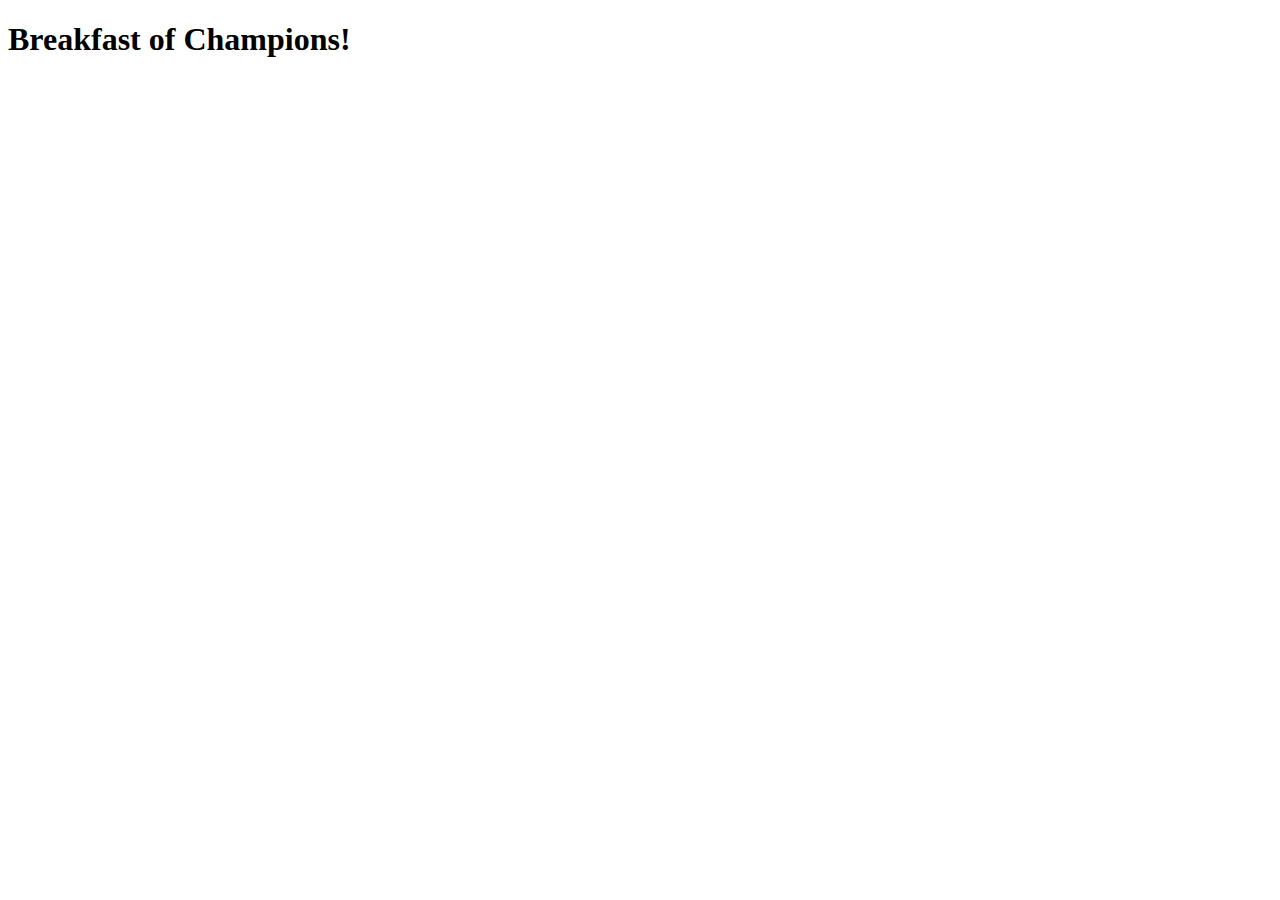
==== recipes/breakfast.html @ d86e8051 "Link breakfast.html to index.html" ====
<!DOCTYPE html>
<html lang="en">
<head>
    <meta charset="UTF-8">
    <meta http-equiv="X-UA-Compatible" content="IE=edge">
    <meta name="viewport" content="width=device-width, initial-scale=1.0">
    <title>Document</title>
</head>
<body>
    <h1>Breakfast of Champions!</h1>
</body>
</html>
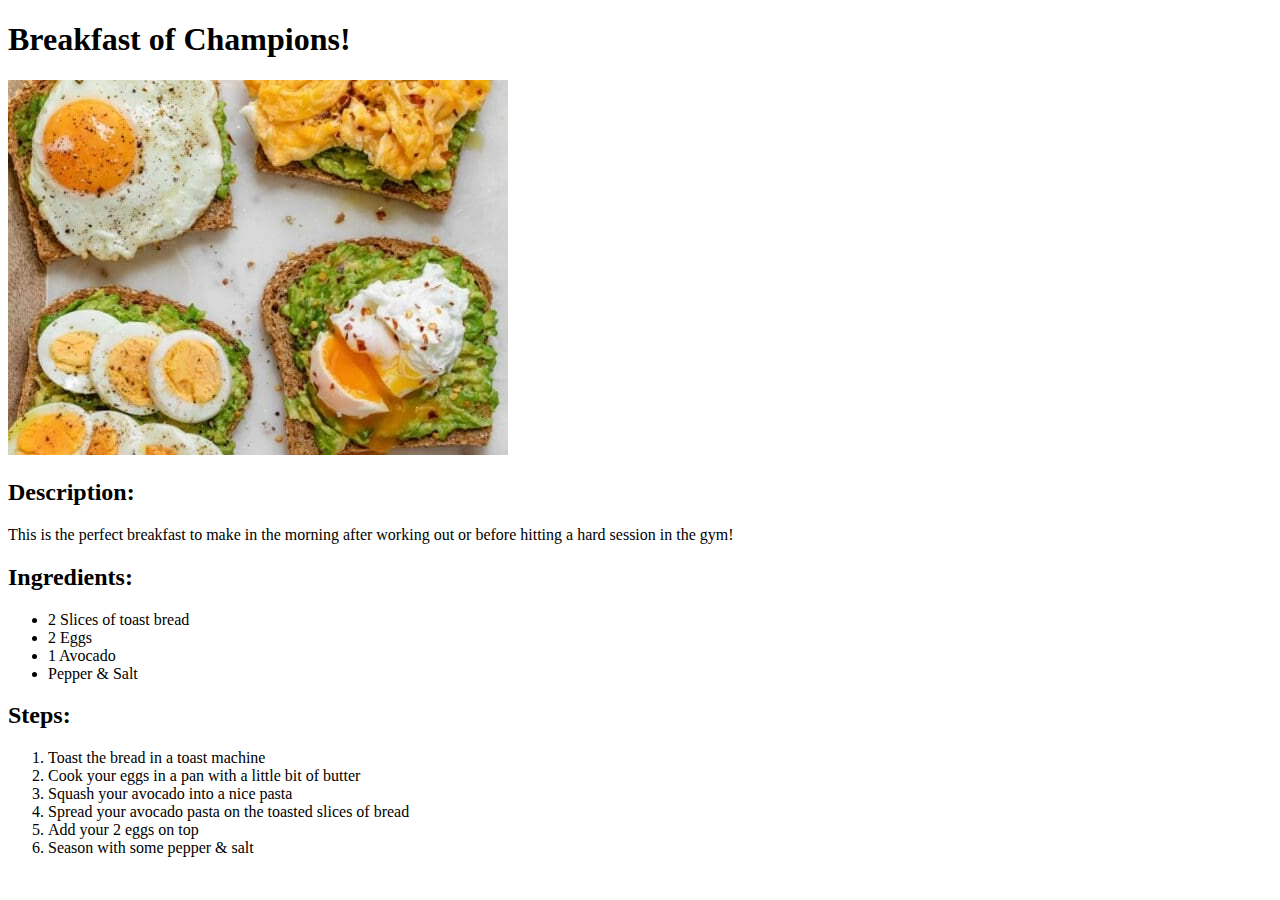
==== commit fa535761: "Add content to breakfast.html" ====
--- a/recipes/breakfast.html
+++ b/recipes/breakfast.html
@@ -8,5 +8,26 @@
 </head>
 <body>
     <h1>Breakfast of Champions!</h1>
+    <img src="../images/Avocado-Toast.jpg" alt="Avocado toast with egg">
+    <h2>Description:</h2>
+    <p>This is the perfect breakfast to make in the morning after working out or before
+        hitting a hard session in the gym!
+    </p>
+    <h2>Ingredients:</h2>
+    <ul>
+        <li>2 Slices of toast bread</li>
+        <li>2 Eggs</li>
+        <li>1 Avocado</li>
+        <li>Pepper & Salt</li>
+    </ul>
+    <h2>Steps:</h2>
+    <ol>
+        <li>Toast the bread in a toast machine</li>
+        <li>Cook your eggs in a pan with a little bit of butter</li>
+        <li>Squash your avocado into a nice pasta</li>
+        <li>Spread your avocado pasta on the toasted slices of bread</li>
+        <li>Add your 2 eggs on top</li>
+        <li>Season with some pepper & salt</li>
+    </ol>
 </body>
 </html>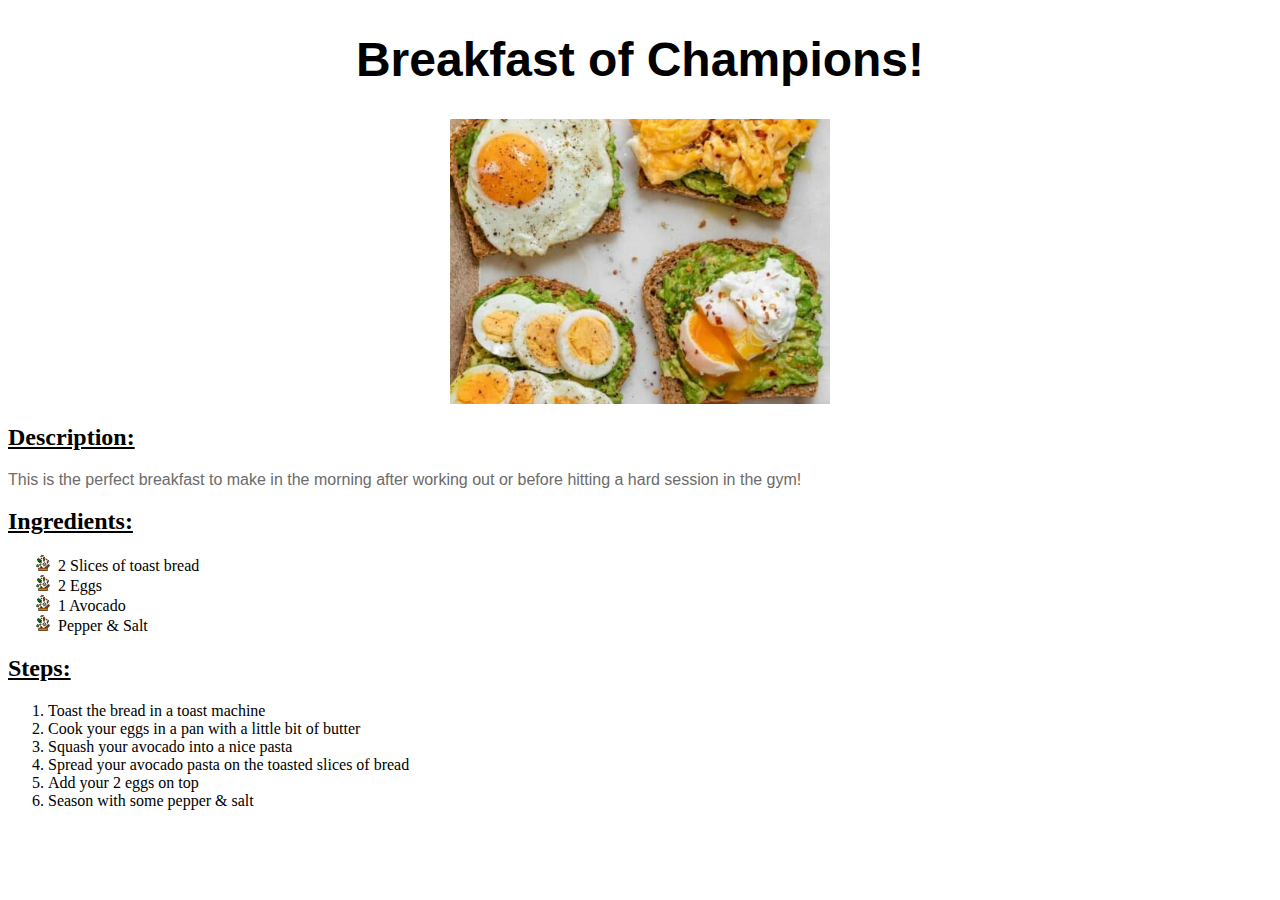
==== commit adf484fc: "Changed list-style image on breakfast.html" ====
--- a/recipes/breakfast.html
+++ b/recipes/breakfast.html
@@ -4,11 +4,12 @@
     <meta charset="UTF-8">
     <meta http-equiv="X-UA-Compatible" content="IE=edge">
     <meta name="viewport" content="width=device-width, initial-scale=1.0">
-    <title>Document</title>
+    <title>Breakfast of Champions</title>
+    <link rel="stylesheet" href="../styles.css">
 </head>
 <body>
     <h1>Breakfast of Champions!</h1>
-    <img src="../images/Avocado-Toast.jpg" alt="Avocado toast with egg">
+    <img src="../images/Avocado-Toast.jpg" alt="Avocado toast with egg" class="centerbig">
     <h2>Description:</h2>
     <p>This is the perfect breakfast to make in the morning after working out or before
         hitting a hard session in the gym!
--- a/styles.css
+++ b/styles.css
@@ -0,0 +1,46 @@
+a {
+    font-family: Arial, Helvetica, sans-serif;
+    font-size: 32px;
+    color: rgb(107, 107, 107);
+    text-decoration: none;
+    vertical-align: top;
+}
+h1 {
+    font-family: Arial, Helvetica, sans-serif;
+    text-align: center;
+    font-size: 48px;
+}
+h2 {
+    text-decoration: underline;
+}
+a:hover {
+    text-decoration: underline;
+}
+p {
+    font-family: Arial, Helvetica, sans-serif;
+    font-size: 16px;
+    color: rgb(107, 107, 107);    
+}
+a.breakfast {
+    background-color: antiquewhite;
+}
+a.chili {
+    background-color: rgb(245, 213, 170);
+}
+a.pancakes {
+    background-color: rgb(255, 202, 133);
+}
+img{
+    width: 200px;
+    height: auto;
+}
+img.centerbig {
+    display: block;
+    margin-left: auto;
+    margin-right: auto;
+    width: 30%;
+}
+ul {
+    list-style-image: url(./images/ingredients.png);
+    padding-left: 50px;
+}